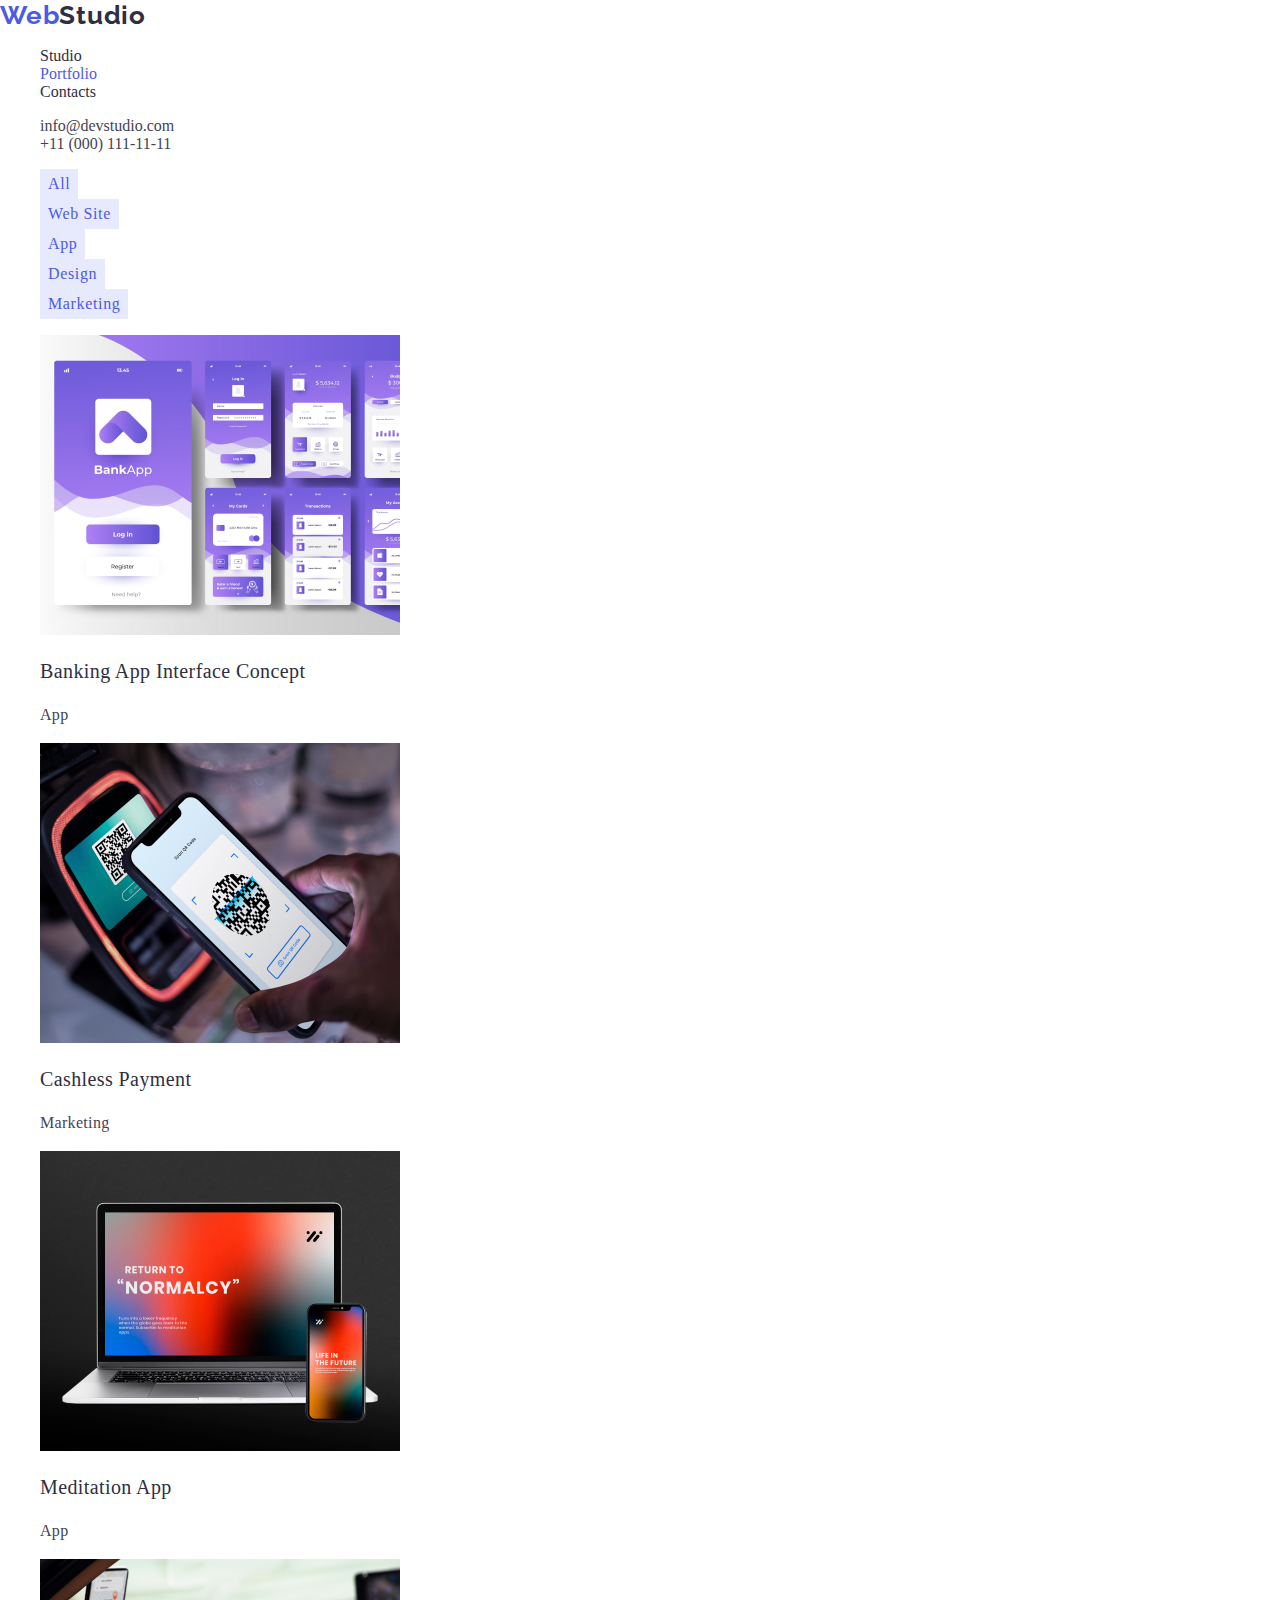
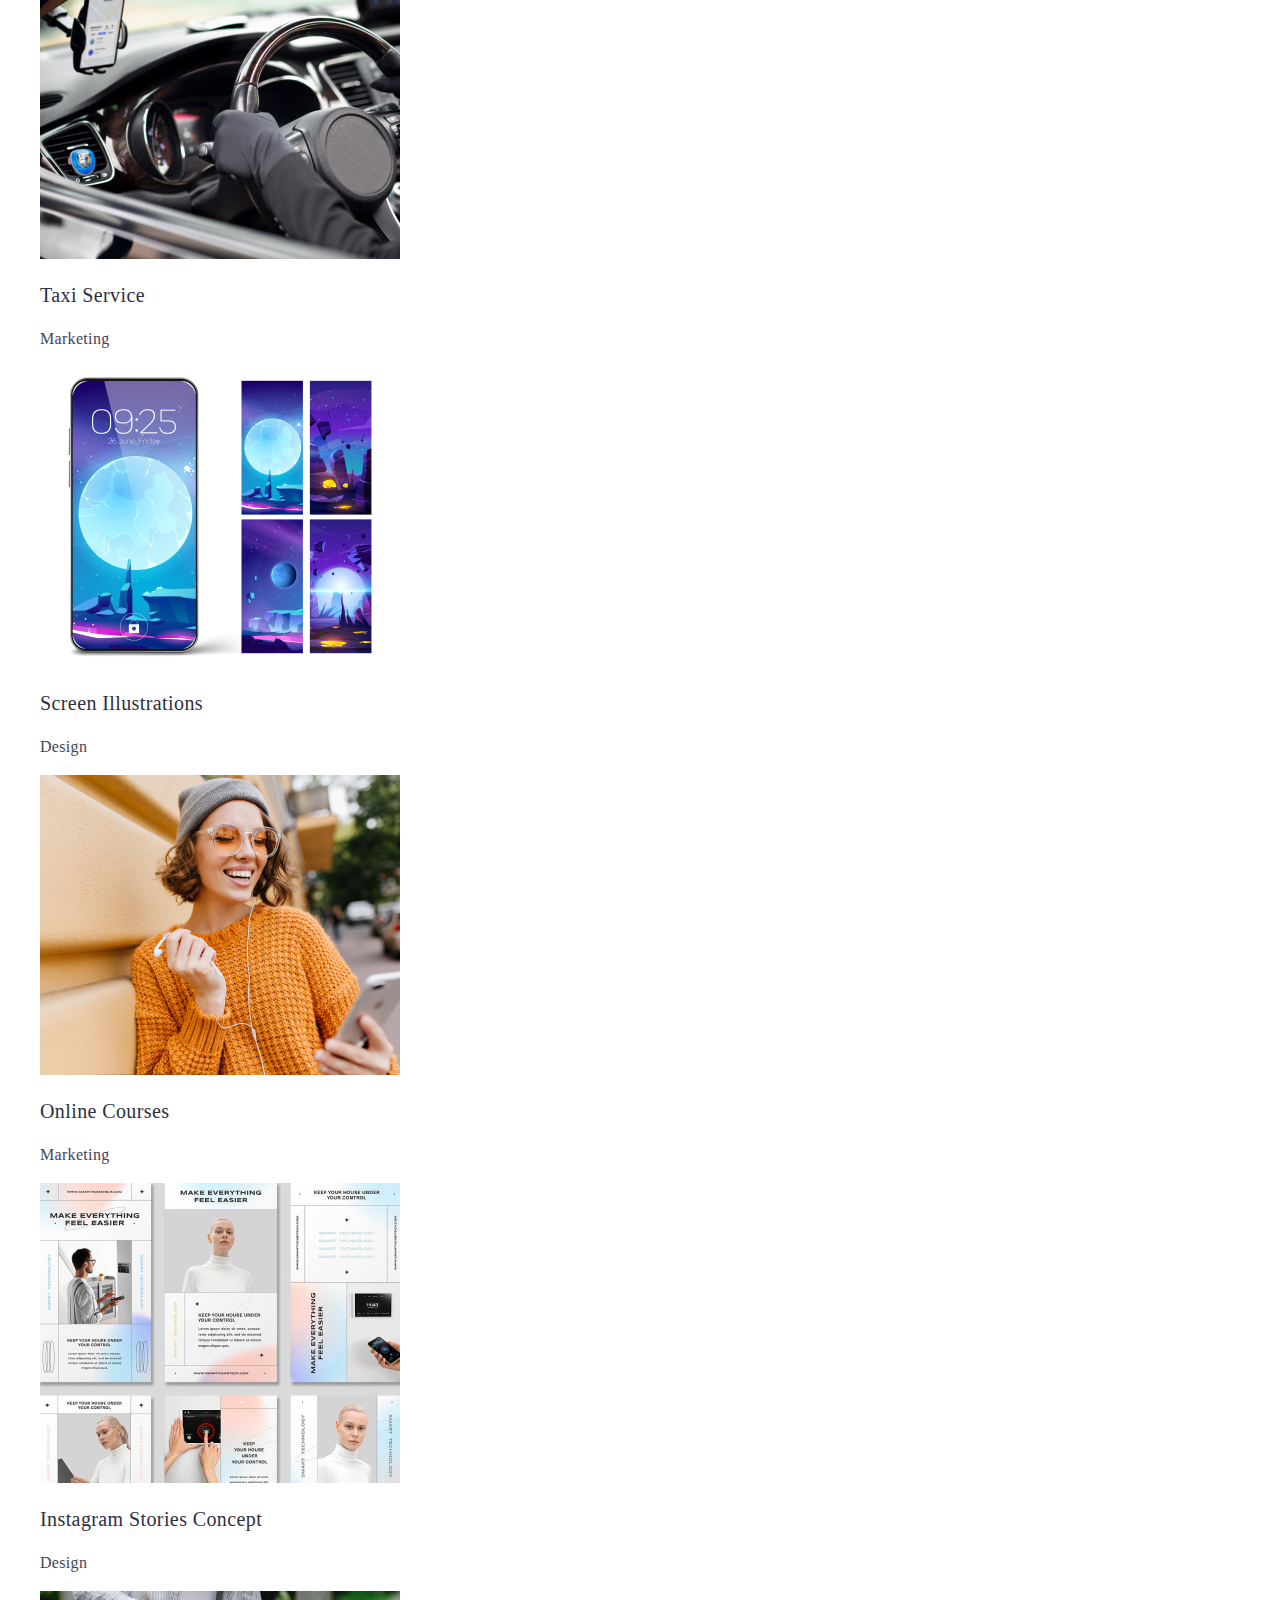
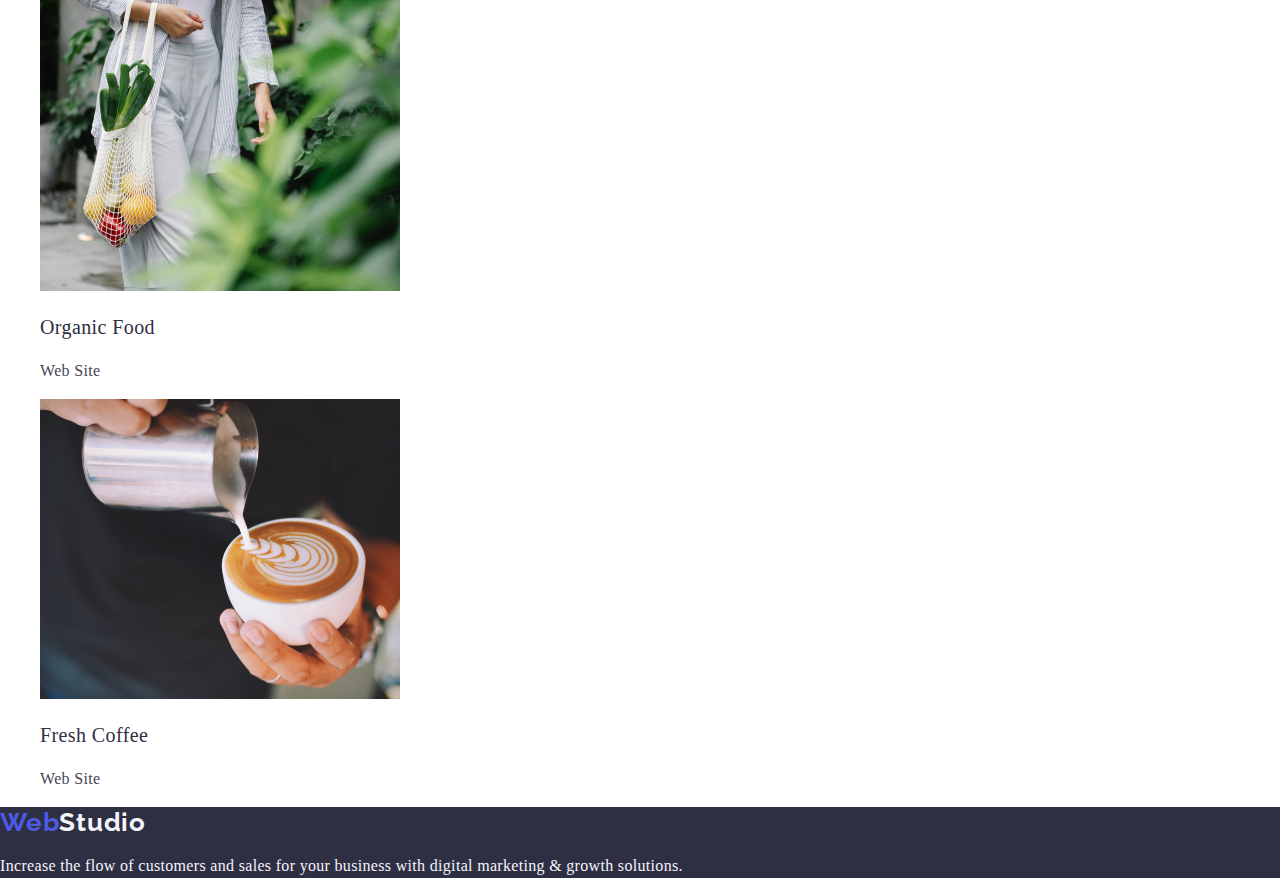
==== portfolio.html @ c581e34f "1" ====
<!DOCTYPE html>
<html lang="en">
  <head>
    <meta charset="UTF-8" />
    <meta http-equiv="X-UA-Compatible" content="IE=edge" />
    <meta name="viewport" content="width=device-width, initial-scale=1.0" />
    <link rel="preconnect" href="https://fonts.gstatic.com" crossorigin />
    <link
      href="https://fonts.googleapis.com/css2?family=Raleway:wght@800&family=Roboto:wght@400;500;700;900&display=swap"
      rel="stylesheet"
    />
    <link rel="stylesheet" href="./css/common.css" />
    <link rel="preconnect" href="https://fonts.googleapis.com" />
    <title>WebStudio</title>
  </head>
  <body>
    <header>
      <nav class="header-nav">
        <a href="./index.html" class="logo header-logo link"
          ><span>Web</span>Studio</a
        >
        <ul class="header-links list">
          <li>
            <a href="" class="link header-link title">Studio</a>
          </li>
          <li>
            <a href="" class="link header-link title current">Portfolio</a>
          </li>
          <li>
            <a href="" class="link header-link title">Contacts</a>
          </li>
        </ul>
      </nav>
      <address>
        <ul class="header-contacts list">
          <li>
            <a href="mailto:info@devstudio.com" class="header-contact link text"
              >info@devstudio.com</a
            >
          </li>
          <li>
            <a href="tel:+110001111111" class="header-contact link text"
              >+11 (000) 111-11-11</a
            >
          </li>
        </ul>
      </address>
    </header>
    <main>
      <section class="mainbg">
        <ul class="mainbg-buttons list">
          <li><button type="button" class="mainbg-btn btn">All</button></li>
          <li>
            <button type="button" class="mainbg-btn btn">Web Site</button>
          </li>
          <li><button type="button" class="mainbg-btn btn">App</button></li>
          <li><button type="button" class="mainbg-btn btn">Design</button></li>
          <li>
            <button type="button" class="mainbg-btn btn">Marketing</button>
          </li>
        </ul>
        <ul class="mainbg-wrapper list">
          <li class="mainbg-item">
            <a href="#" class="link"
              ><img
                src="./images/mainbg/app-design.jpg"
                alt="design"
                class="mainbg-item-img"
                width="360"
              />
              <h3 class="mainbg-item-title title">
                Banking App Interface Concept
              </h3>
              <p class="mainbg-item-text text">App</p>
            </a>
          </li>
          <li class="mainbg-item">
            <a href="#" class="link"
              ><img
                src="./images/mainbg/payment.jpg"
                alt="Payment"
                class="mainbg-item-img"
                width="360"
              />
              <h3 class="mainbg-item-title title">Cashless Payment</h3>
              <p class="mainbg-item-text text">Marketing</p>
            </a>
          </li>
          <li class="mainbg-item">
            <a href="#" class="link"
              ><img
                src="./images/mainbg/laptop.jpg"
                alt="laptop"
                class="mainbg-item-img"
                width="360"
              />
              <h3 class="mainbg-item-title title">Meditation App</h3>
              <p class="mainbg-item-text text">App</p>
            </a>
          </li>
          <li class="mainbg-item">
            <a href="#" class="link"
              ><img
                src="./images/mainbg/texi.jpg"
                alt=""
                class="mainbg-item-img"
                width="360"
              />
              <h3 class="mainbg-item-title title">Taxi Service</h3>
              <p class="mainbg-item-text text">Marketing</p>
            </a>
          </li>
          <li class="mainbg-item">
            <a href="#" class="link"
              ><img
                src="./images/mainbg/wallpaper.jpg"
                alt="screen"
                class="mainbg-item-img"
                width="360"
              />
              <h3 class="mainbg-item-title title">Screen Illustrations</h3>
              <p class="mainbg-item-text text">Design</p>
            </a>
          </li>
          <li class="mainbg-item">
            <a href="#" class="link"
              ><img
                src="./images/mainbg/weman.jpg"
                alt="weman"
                class="mainbg-item-img"
                width="360"
              />
              <h3 class="mainbg-item-title title">Online Courses</h3>
              <p class="mainbg-item-text text">Marketing</p>
            </a>
          </li>
          <li class="mainbg-item">
            <a href="#" class="link"
              ><img
                src="./images/mainbg/stories.jpg"
                alt="stories"
                class="mainbg-item-img"
                width="360"
              />
              <h3 class="mainbg-item-title title">Instagram Stories Concept</h3>
              <p class="mainbg-item-text text">Design</p>
            </a>
          </li>
          <li class="mainbg-item">
            <a href="#" class="link"
              ><img
                src="./images/mainbg/food.jpg"
                alt="Food"
                class="mainbg-item-img"
                width="360"
              />
              <h3 class="mainbg-item-title title">Organic Food</h3>
              <p class="mainbg-item-text text">Web Site</p>
            </a>
          </li>
          <li class="mainbg-item">
            <a href="#" class="link"
              ><img
                src="./images/mainbg/coffee.jpg"
                alt="coffee"
                class="mainbg-item-img"
                width="360"
              />
              <h3 class="mainbg-item-title title">Fresh Coffee</h3>
              <p class="mainbg-item-text text">Web Site</p>
            </a>
          </li>
        </ul>
      </section>
    </main>
    <footer>
      <a href="./index.html" class="logo footer-logo"><span>Web</span>Studio</a>
      <p class="footer-text">
        Increase the flow of customers and sales for your business with digital
        marketing & growth solutions.
      </p>
    </footer>
  </body>
</html>
---- css/common.css ----
:root {
  --title-color: #2e2f42;
  --text-color: #434455;
  --background-team-color: #f4f4fd;
  --accent-color: #4d5ae5;
  --hero-title: #fff;
}

body {
  font-family: Roboto;
  font-family: normal;
  margin: 0;
}

.logo,
.link {
  text-decoration: none;
  cursor: pointer;
}
.header-logo {
  color: var(--title-color);
  font-family: "raleway";
  font-size: 26px;
  font-weight: 700;
  line-height: 1.2;
  letter-spacing: 0.03em;
}

.logo span {
  color: var(--accent-color);
}

.title {
  color: var(--title-color);
  font-weight: 700;
  font-size: 36px;
  line-height: 1.1;
}

.text {
  color: var(--text-color);
}

.list {
  list-style: none;
  text-decoration: none;
  cursor: pointer;
}

.btn {
  border-color: transparent;
  cursor: pointer;
}

.current {
  color: var(--accent-color);
}

.header-link {
  font-size: 16px;
  font-weight: 500;
}

.header-contact {
  font-style: normal;
  font-weight: 400;
  font-size: 16px;
}

.header-contact:hover,
.header-contact:focus {
  color: var(--accent-color);
}

/* main */

.hero {
  background-color: var(--title-color);
}

.hero-title {
  font-style: normal;
  font-weight: 700;
  font-size: 56px;
  line-height: 1.1;
  color: var(--hero-title);
  letter-spacing: 0.02em;
}

.hero-btn {
  background-color: var(--accent-color);
  color: var(--hero-title);
  font-family: inherit;
  font-weight: 500;
  font-size: 16px;
}

.hero-btn:hover,
.hero-btn:focus {
  background-color: #404bbf;
}

/* peculiarities */ /* peculiarities */ /* peculiarities */

.peculiarities-title {
  font-weight: 500;
  font-size: 20px;
  line-height: 1.2;
}

.peculiarities-text {
  font-weight: 400;
  font-size: 16px;
  line-height: 1.5;
  letter-spacing: 0.02em;
}

/* work */ /* work */ /* work */ /* work */

/* team  */

.team {
  background-color: var(--background-team-color);
}

.team-item-title {
  font-weight: 500;
  font-size: 20px;
  line-height: 1.2;
  letter-spacing: 0.02em;
}

.team-item-text {
  font-weight: 400;
  font-size: 16px;
  line-height: 1.5;
  letter-spacing: 0.02em;
}

/* footer */ /* footer */ /* footer */
footer {
  background-color: var(--title-color);
}

/* Portfolio  */

.mainbg-btn {
  font-family: inherit;
  font-weight: 500;
  font-size: 16px;
  line-height: 1.5;
  letter-spacing: 0.04em;
  background-color: #e7e9fc;
  color: var(--accent-color);
}

.mainbg-btn:hover,
.mainbg-btn:focus {
  background-color: #404bbf;
  color: var(--hero-title);
}

.mainbg-item-title {
  font-style: normal;
  font-weight: 500;
  font-size: 20px;
  line-height: 1.2;
  letter-spacing: 0.02em;
}

.mainbg-item-text {
  font-weight: 400;
  font-size: 16px;
  line-height: 1.5;
  letter-spacing: 0.02em;
}
/* Portfolio  */

.footer-logo {
  color: var(--background-team-color);
  font-family: "raleway";
  font-size: 26px;
  font-weight: 700;
  line-height: 1.2;
  letter-spacing: 0.03em;
}

.footer-logo span {
  color: var(--accent-color);
}

.footer-text {
  font-weight: 400;
  font-size: 16px;
  line-height: 1.5;
  letter-spacing: 0.02em;
  color: var(--background-team-color);
}
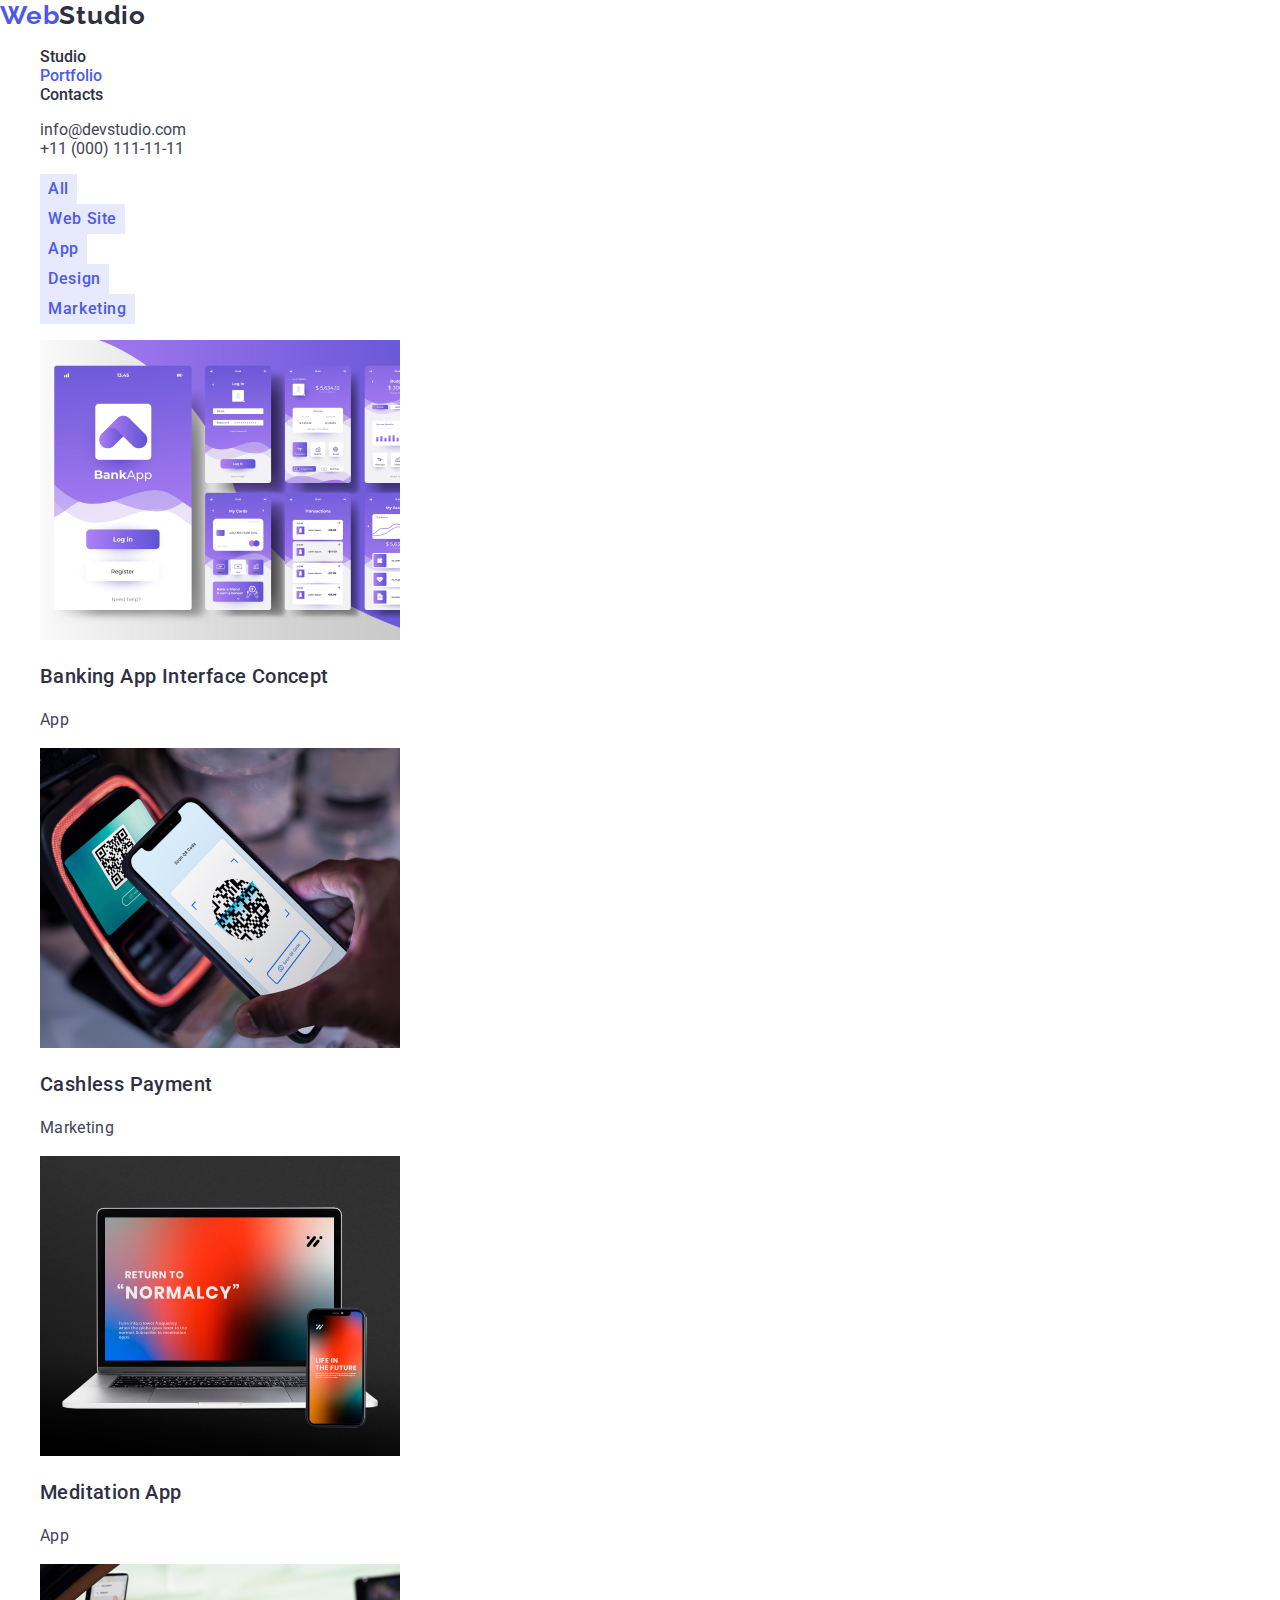
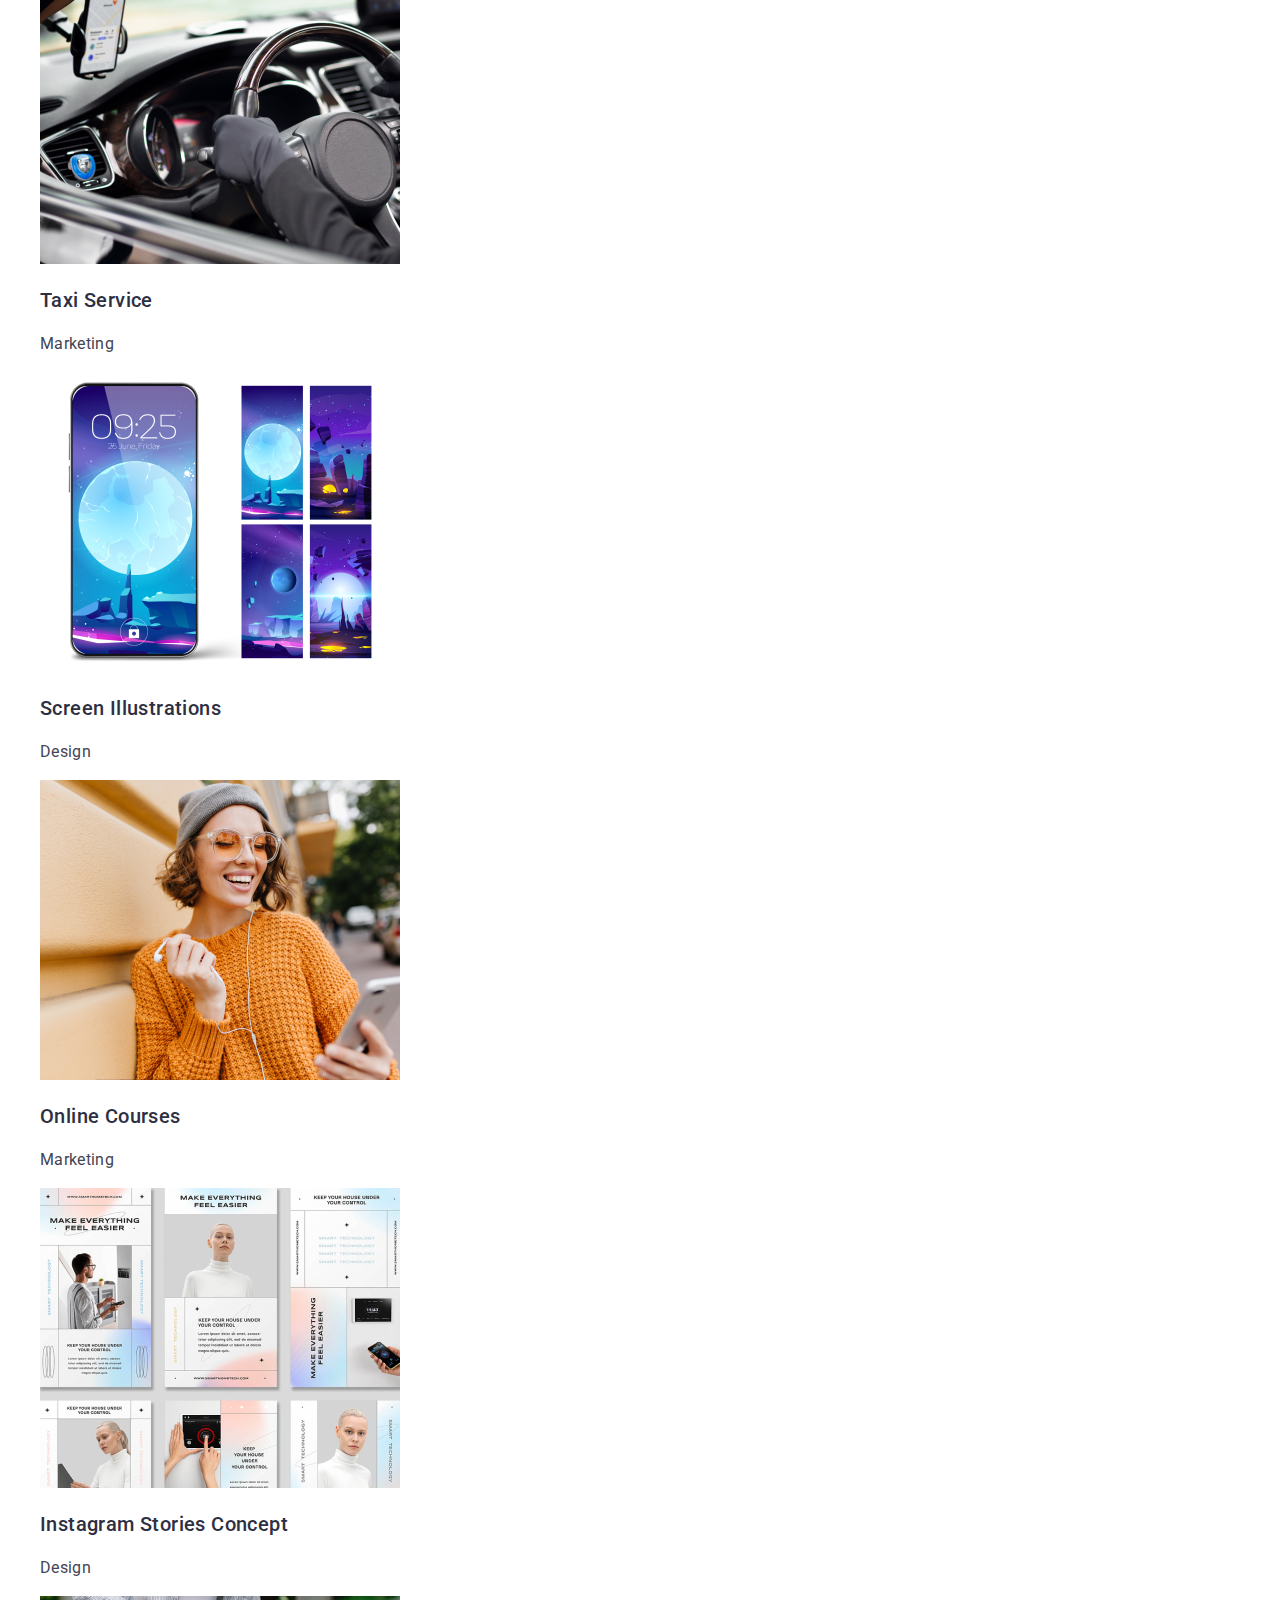
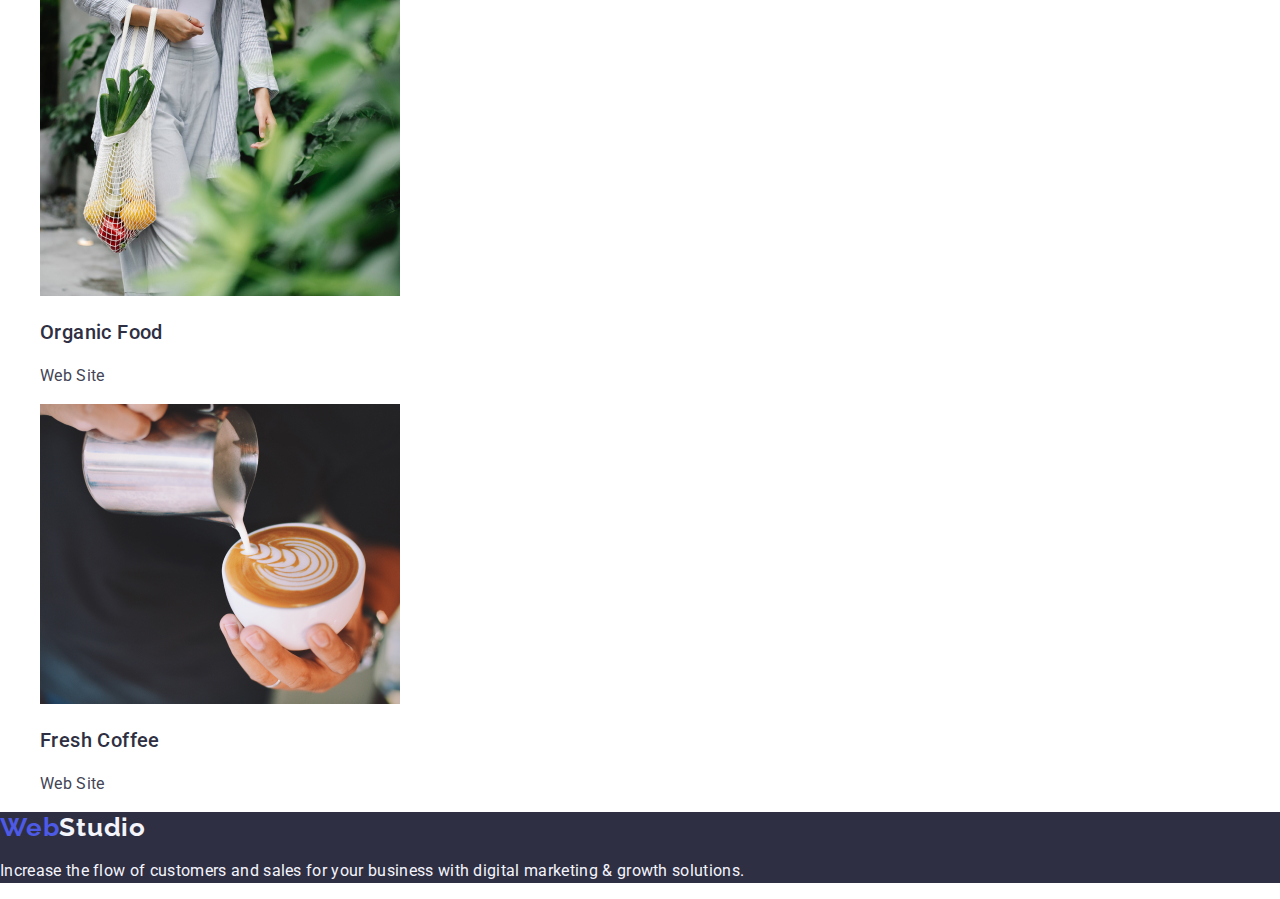
==== commit 13ea9683: "changed fonts" ====
--- a/portfolio.html
+++ b/portfolio.html
@@ -4,12 +4,14 @@
     <meta charset="UTF-8" />
     <meta http-equiv="X-UA-Compatible" content="IE=edge" />
     <meta name="viewport" content="width=device-width, initial-scale=1.0" />
+
     <link rel="preconnect" href="https://fonts.gstatic.com" crossorigin />
     <link
       href="https://fonts.googleapis.com/css2?family=Raleway:wght@800&family=Roboto:wght@400;500;700;900&display=swap"
       rel="stylesheet"
     />
     <link rel="stylesheet" href="./css/common.css" />
+
     <link rel="preconnect" href="https://fonts.googleapis.com" />
     <title>WebStudio</title>
   </head>
--- a/css/common.css
+++ b/css/common.css
@@ -8,7 +8,7 @@
 
 body {
   font-family: Roboto;
-  font-family: normal;
+
   margin: 0;
 }
 
